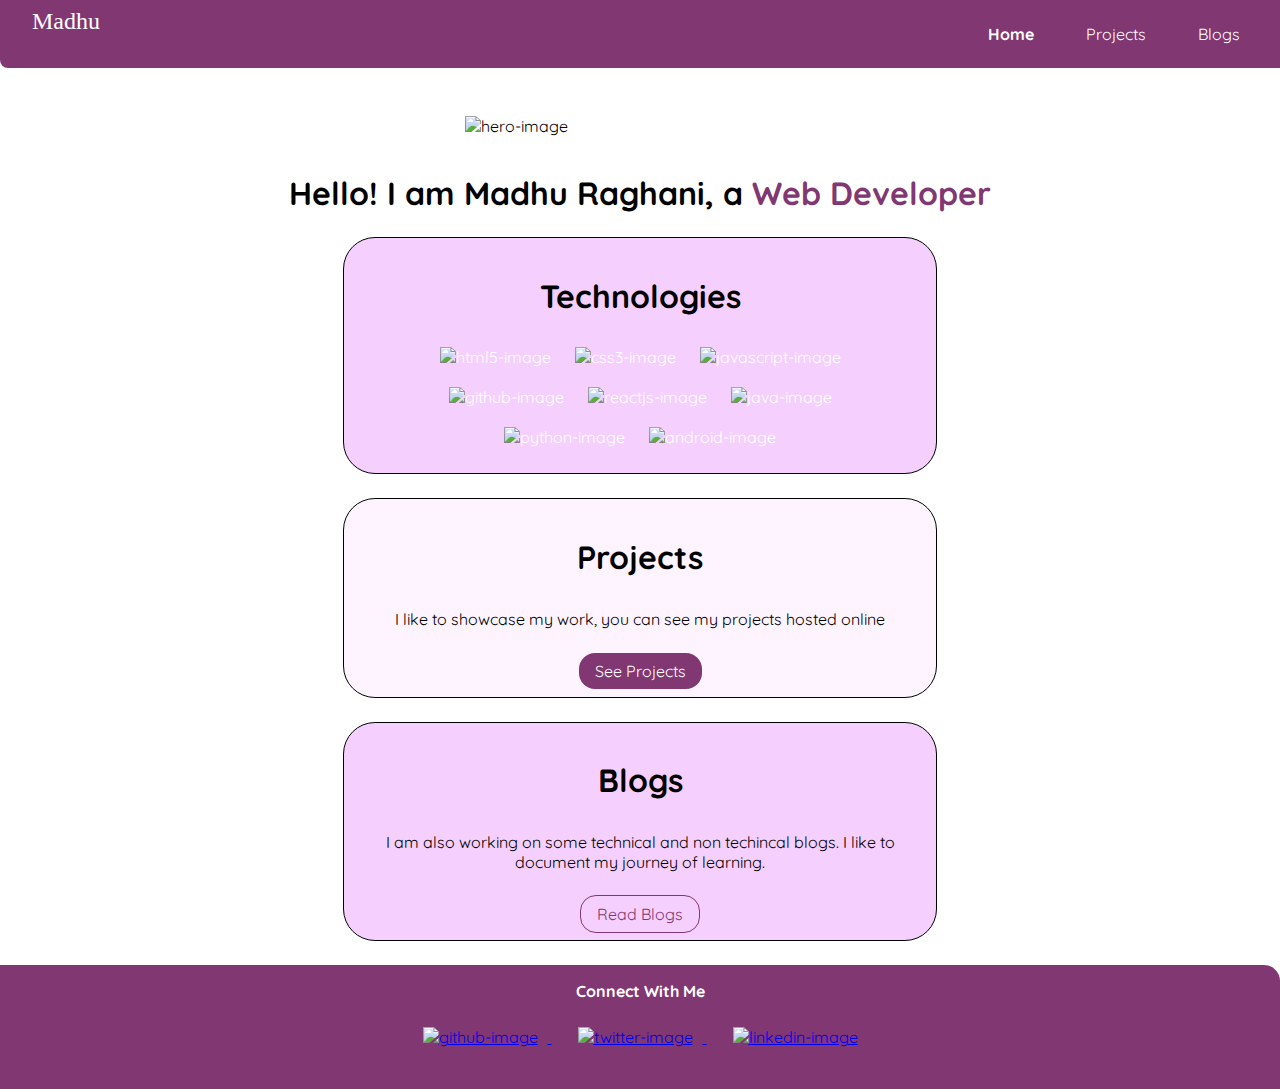
==== index.html @ e6771996 "Update: Centered Brand Name" ====
<!DOCTYPE html>
<html lang="en">
<head>
    <meta charset="UTF-8">
    <meta http-equiv="X-UA-Compatible" content="IE=edge">
    <meta name="viewport" content="width=device-width, initial-scale=1.0">
    <title>Home | Madhu</title>
    <link rel="stylesheet" href="/styles.css">
</head>
<body>

    <nav class="navigation conatiner">
        <div class="nav-brand">
            <a class="link" href="/index.html">Madhu</a>
        </div>
        <ul class="list-non-bullet nav-pills">
            <li class="list-item-inline">
                <a class="link link-active" href="/">Home</a>
            </li>
            <li class="list-item-inline">
                <a class="link" href="/projects.html">Projects</a>
            </li>
            <li class="list-item-inline">
                <a class="link" href="/blogs.html">Blogs</a>
            </li>
        </ul>
    </nav>

    <header>
        <img class="hero-img padding" src="/images/hero.svg" alt="hero-image">
        <h1 class="hero-heading">Hello! I am Madhu Raghani, a <span style="color: var(--primary-color);">Web Developer</span></h1>
    </header>

    <section class="section section-alt">
        <div class="container container-center">
            <h1>Technologies</h1>
            <img class="icons" style="color: var(--white-color);" src="/images/html5.svg" alt="html5-image">
            <img class="icons" style="color: var(--white-color);" src="/images/css3.svg" alt="css3-image">
            <img class="icons" style="color: var(--white-color);" src="/images/javascript.svg" alt="javascript-image">
            <img class="icons" style="color: var(--white-color);" src="/images/github-technology.svg" alt="github-image">
            <!-- <img class="icons" style="color: var(--white-color);" src="/images/nodejs.svg" alt="nodejs-image"> -->
            <img class="icons" style="color: var(--white-color);" src="/images/reactjs.svg" alt="reactjs-image">
            <img class="icons" style="color: var(--white-color);" src="/images/java.svg" alt="java-image">
            <img class="icons" style="color: var(--white-color);" src="/images/python.svg" alt="python-image">
            <img class="icons" style="color: var(--white-color);" src="/images/android.svg" alt="android-image">
        </div>
    </section>

    <section class="section section-alt-2">
        <div class="container container-center">
            <h1>Projects</h1>
            <p>
                I like to showcase my work, you can see my projects hosted online            
            </p>
            <a class="link link-primary" href="/projects.html">See Projects</a>
        </div>
    </section>

    <section class="section section-alt">
        <div class="container container-center">
            <h1>Blogs</h1>
            <p>
                I am also working on some technical and non techincal blogs. I like to document my journey of learning.
            </p>
            <a class="link link-secondary" href="/blogs.html">Read Blogs</a>
        </div>
    </section>

    <footer class="footer">
        <div class="footer-header">Connect With Me</div>
        <ul class="list-non-bullet">
            <li class="list-item-inline">
                <a target="_blank" href="https://github.com/RaghaniMadhu">
                    <img class="icons" src="/images/github.svg" alt="github-image">
                </a>
            </li>
            <li class="list-item-inline">
                <a target="_blank" href="https://twitter.com/MadhuRaghani">
                    <img class="icons" src="/images/twitter.svg" alt="twitter-image">
                </a>
            </li>
            <li class="list-item-inline">
                <a target="_blank" href="https://www.linkedin.com/in/madhu-raghani-28541a132/">
                    <img class="icons" src="/images/linkedin.svg" alt="linkedin-image">
                </a>
            </li>
        </ul>
    </footer>

</body>
</html>
---- styles.css ----
@import url('https://fonts.googleapis.com/css2?family=Quicksand:wght@400;700&display=swap');

@font-face {
    font-family: cursiveFont;
    src: url(/fonts/cursive.ttf);
}

:root{
    --primary-color:#813772;
    --secondary-color: #f5d0fe;
    --ternary-color:  #fdf4ff;
    --white-color: #fff;
    --black-color: #000;
}

body {
    font-family: 'Quicksand', sans-serif;
    margin: 0px auto;
}



hr{
    margin: 2rem 0rem;
}

.padding{
    padding-top: 3rem;
}

.margin-md{
    margin: 1rem;
}

/* container */
.container{
    padding: 0rem 1rem;
}

.container-center{
    text-align: center;
    margin: auto;
}

/* links */
.link{
    box-sizing: border-box;
    text-decoration: none;
    padding: 0.5rem 1rem;
    margin: 2rem auto;
}

.link-primary{
    max-width: 140px;
    background-color: var(--primary-color);
    color: var(--white-color);
    border-radius: 1rem;    
}

.link-secondary{
    max-width: 140px;
    color: var(--primary-color);
    border: 1px solid var(--primary-color);
    border-radius: 1rem;
}

/* lists */

.list-non-bullet{
    list-style: none;
}

.list-item-inline{
    display: inline;
    padding: 0rem 0.5rem;
}


/* navigation */

.navigation{
    background-color: var(--primary-color);
    color: var(--white-color);
    padding: 0.5rem 1rem;
    border-bottom-left-radius: 0.5rem;
}

.nav-brand{
    position: absolute;
    font-family: cursiveFont;
    font-size: x-large;
}

.navigation .link{
    color: var(--white-color);
}

.nav-pills{
    text-align: right;
}

.navigation .link-active{
    font-weight: bold;
}

.hero{
    padding: 2rem;
}

.hero-img{
    max-width: 350px;
    margin: auto;
    display: block;
}

.hero-heading{
    text-align: center;
    padding-top: 1rem;
    color: var(--gray-color);
}


.section{
    padding: 1rem;
    margin: 1.5rem auto;
    border-radius: 2rem;
    border: 1px solid var(--black-color);
    max-width: 35rem;
}

.section h1{
    text-align: center;
}

.section-alt{
    background-color: var(--secondary-color);
}

.section-alt-2{
    background-color: var(--ternary-color);

}

.section p{
    margin: 2rem auto;
}

article{
    display: contents;
}


/* projects grid */
/* .grid-container {
    display: grid;
    grid-template-columns: auto auto;
    padding: 10px;
  }

  .grid-item {
    padding: 20px;
   }  */

.footer{
    background-color: var(--primary-color);
    padding: 1rem 0.5rem;
    text-align: center;
    color: var(--white-color);
    border-top-right-radius: 1rem;
}

.footer .footer-header{
    font-weight: bold;
}

.footer .link{
    color: var(--white-color);
}

.footer ul{
    padding-inline-start: 0px;
}

.icons{
    padding: 10px;
    width: 50px;
    text-align: center;
    text-decoration: none;
}

.labels{
    max-width: 140px;
    background-color: var(--black-color);
    color: var(--white-color);
    border-radius: 50%;    
    margin-left: 0.5rem;
    padding: 0.5rem;
}

/** projects **/
.showcase-list {
    /* padding: 2rem; */
    border-radius: 1rem;
    text-align: center;
    margin: 3rem auto;
  }
  .showcase-list h1 {
    margin: 0.5rem;
  }
  
  .showcase-list p {
    padding-bottom: 1rem;
  }

@media (max-width: 900px) {
    body {
      max-width: 95%;
      width: 100%;
    }
  
    .list-item-inline {
      display: inline;
      padding: 0rem;
    }
  
    .container-center {
      width: auto;
    }
  
    .link-primary {
      display: block;
    }
  }
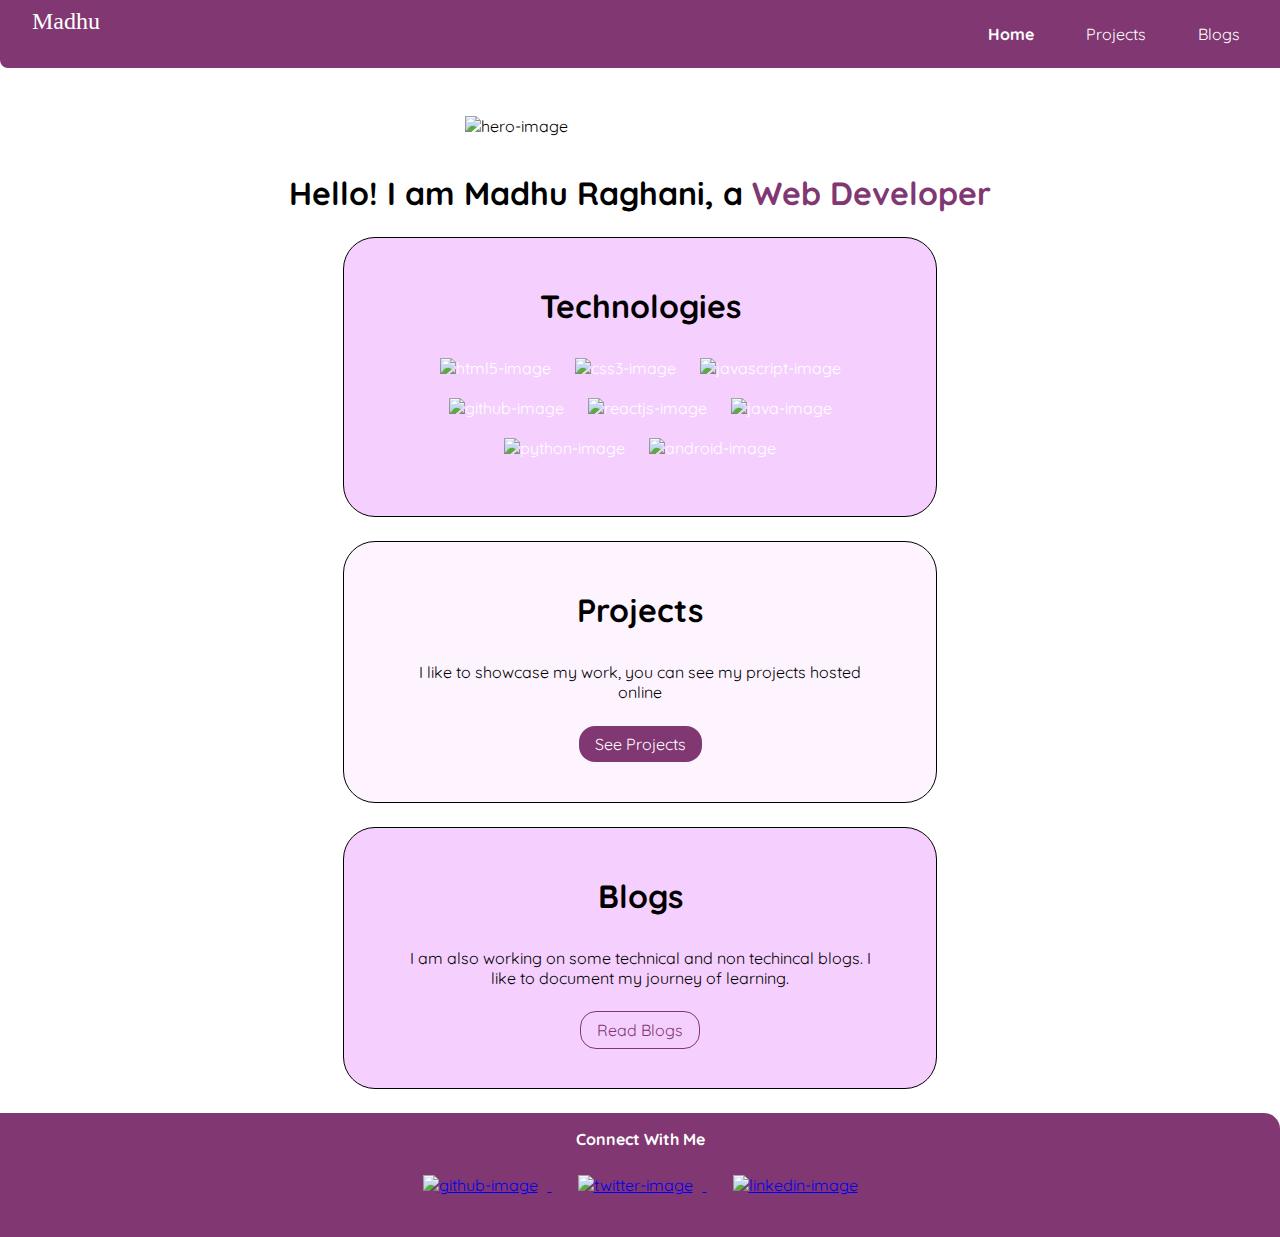
==== commit e40a9352: "Update: Added Dummy Blog" ====
--- a/index.html
+++ b/index.html
@@ -9,7 +9,7 @@
 </head>
 <body>
 
-    <nav class="navigation conatiner">
+    <nav class="navigation container">
         <div class="nav-brand">
             <a class="link" href="/index.html">Madhu</a>
         </div>
--- a/styles.css
+++ b/styles.css
@@ -21,7 +21,9 @@
 
 
 hr{
-    margin: 2rem 0rem;
+    margin: 2rem 2rem;
+    background-color: var(--primary-color);
+    height: 1px;
 }
 
 .padding{
@@ -39,7 +41,7 @@
 
 .container-center{
     text-align: center;
-    margin: auto;
+    margin: 2rem;
 }
 
 /* links */
@@ -146,7 +148,7 @@
 }
 
 article{
-    display: contents;
+    display: block;
 }
 
 
@@ -197,38 +199,29 @@
     padding: 0.5rem;
 }
 
-/** projects **/
-.showcase-list {
-    /* padding: 2rem; */
-    border-radius: 1rem;
-    text-align: center;
-    margin: 3rem auto;
-  }
-  .showcase-list h1 {
-    margin: 0.5rem;
-  }
-  
-  .showcase-list p {
-    padding-bottom: 1rem;
-  }
+.dummy-blog{
+    text-align: justify;
+    padding-inline: 2rem;
+    padding-bottom: 2rem;
+}
 
 @media (max-width: 900px) {
     body {
-      max-width: 95%;
-      width: 100%;
+        max-width: 95%;
+        width: 100%;
     }
   
     .list-item-inline {
-      display: inline;
-      padding: 0rem;
+        display: inline;
+        padding: 0rem;
     }
   
     .container-center {
-      width: auto;
+        width: auto;
     }
   
     .link-primary {
-      display: block;
+        display: block;
     }
   }
   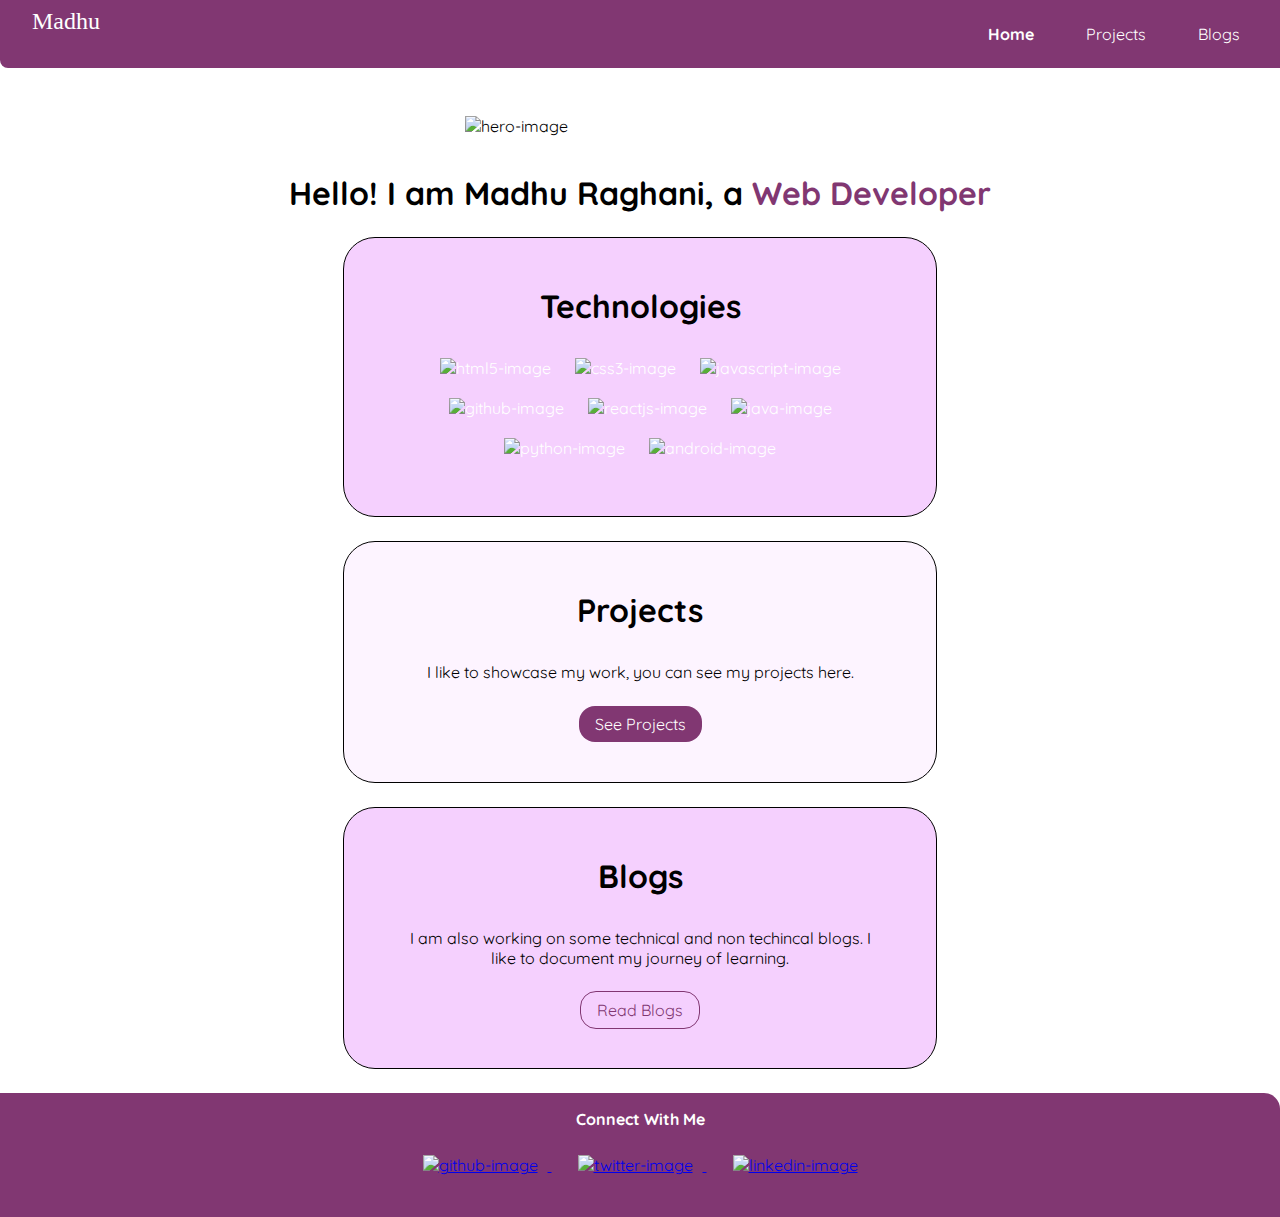
==== commit 71f69112: "Updated UserName to maintain consitency" ====
--- a/index.html
+++ b/index.html
@@ -1,91 +1,135 @@
 <!DOCTYPE html>
 <html lang="en">
-<head>
-    <meta charset="UTF-8">
-    <meta http-equiv="X-UA-Compatible" content="IE=edge">
-    <meta name="viewport" content="width=device-width, initial-scale=1.0">
-    <title>Home | Madhu</title>
-    <link rel="stylesheet" href="/styles.css">
-</head>
-<body>
-
+  <head>
+    <meta charset="UTF-8" />
+    <meta http-equiv="X-UA-Compatible" content="IE=edge" />
+    <meta name="viewport" content="width=device-width, initial-scale=1.0" />
+    <title>Madhu | Home</title>
+    <link rel="stylesheet" href="/styles.css" />
+  </head>
+  <body>
     <nav class="navigation container">
-        <div class="nav-brand">
-            <a class="link" href="/index.html">Madhu</a>
-        </div>
-        <ul class="list-non-bullet nav-pills">
-            <li class="list-item-inline">
-                <a class="link link-active" href="/">Home</a>
-            </li>
-            <li class="list-item-inline">
-                <a class="link" href="/projects.html">Projects</a>
-            </li>
-            <li class="list-item-inline">
-                <a class="link" href="/blogs.html">Blogs</a>
-            </li>
-        </ul>
+      <div class="nav-brand">
+        <a class="link" href="/index.html">Madhu</a>
+      </div>
+      <ul class="list-non-bullet nav-pills">
+        <li class="list-item-inline">
+          <a class="link link-active" href="/">Home</a>
+        </li>
+        <li class="list-item-inline">
+          <a class="link" href="/projects.html">Projects</a>
+        </li>
+        <li class="list-item-inline">
+          <a class="link" href="/blogs.html">Blogs</a>
+        </li>
+      </ul>
     </nav>
 
     <header>
-        <img class="hero-img padding" src="/images/hero.svg" alt="hero-image">
-        <h1 class="hero-heading">Hello! I am Madhu Raghani, a <span style="color: var(--primary-color);">Web Developer</span></h1>
+      <img class="hero-img padding" src="/images/hero.svg" alt="hero-image" />
+      <h1 class="hero-heading">
+        Hello! I am Madhu Raghani, a
+        <span style="color: var(--primary-color)">Web Developer</span>
+      </h1>
     </header>
 
     <section class="section section-alt">
-        <div class="container container-center">
-            <h1>Technologies</h1>
-            <img class="icons" style="color: var(--white-color);" src="/images/html5.svg" alt="html5-image">
-            <img class="icons" style="color: var(--white-color);" src="/images/css3.svg" alt="css3-image">
-            <img class="icons" style="color: var(--white-color);" src="/images/javascript.svg" alt="javascript-image">
-            <img class="icons" style="color: var(--white-color);" src="/images/github-technology.svg" alt="github-image">
-            <!-- <img class="icons" style="color: var(--white-color);" src="/images/nodejs.svg" alt="nodejs-image"> -->
-            <img class="icons" style="color: var(--white-color);" src="/images/reactjs.svg" alt="reactjs-image">
-            <img class="icons" style="color: var(--white-color);" src="/images/java.svg" alt="java-image">
-            <img class="icons" style="color: var(--white-color);" src="/images/python.svg" alt="python-image">
-            <img class="icons" style="color: var(--white-color);" src="/images/android.svg" alt="android-image">
-        </div>
+      <div class="container container-center">
+        <h1>Technologies</h1>
+        <img
+          class="icons"
+          style="color: var(--white-color)"
+          src="/images/html5.svg"
+          alt="html5-image"
+        />
+        <img
+          class="icons"
+          style="color: var(--white-color)"
+          src="/images/css3.svg"
+          alt="css3-image"
+        />
+        <img
+          class="icons"
+          style="color: var(--white-color)"
+          src="/images/javascript.svg"
+          alt="javascript-image"
+        />
+        <img
+          class="icons"
+          style="color: var(--white-color)"
+          src="/images/github-technology.svg"
+          alt="github-image"
+        />
+        <!-- <img class="icons" style="color: var(--white-color);" src="/images/nodejs.svg" alt="nodejs-image"> -->
+        <img
+          class="icons"
+          style="color: var(--white-color)"
+          src="/images/reactjs.svg"
+          alt="reactjs-image"
+        />
+        <img
+          class="icons"
+          style="color: var(--white-color)"
+          src="/images/java.svg"
+          alt="java-image"
+        />
+        <img
+          class="icons"
+          style="color: var(--white-color)"
+          src="/images/python.svg"
+          alt="python-image"
+        />
+        <img
+          class="icons"
+          style="color: var(--white-color)"
+          src="/images/android.svg"
+          alt="android-image"
+        />
+      </div>
     </section>
 
     <section class="section section-alt-2">
-        <div class="container container-center">
-            <h1>Projects</h1>
-            <p>
-                I like to showcase my work, you can see my projects hosted online            
-            </p>
-            <a class="link link-primary" href="/projects.html">See Projects</a>
-        </div>
+      <div class="container container-center">
+        <h1>Projects</h1>
+        <p>I like to showcase my work, you can see my projects here.</p>
+        <a class="link link-primary" href="/projects.html">See Projects</a>
+      </div>
     </section>
 
     <section class="section section-alt">
-        <div class="container container-center">
-            <h1>Blogs</h1>
-            <p>
-                I am also working on some technical and non techincal blogs. I like to document my journey of learning.
-            </p>
-            <a class="link link-secondary" href="/blogs.html">Read Blogs</a>
-        </div>
+      <div class="container container-center">
+        <h1>Blogs</h1>
+        <p>
+          I am also working on some technical and non techincal blogs. I like to
+          document my journey of learning.
+        </p>
+        <a class="link link-secondary" href="/blogs.html">Read Blogs</a>
+      </div>
     </section>
 
     <footer class="footer">
-        <div class="footer-header">Connect With Me</div>
-        <ul class="list-non-bullet">
-            <li class="list-item-inline">
-                <a target="_blank" href="https://github.com/RaghaniMadhu">
-                    <img class="icons" src="/images/github.svg" alt="github-image">
-                </a>
-            </li>
-            <li class="list-item-inline">
-                <a target="_blank" href="https://twitter.com/MadhuRaghani">
-                    <img class="icons" src="/images/twitter.svg" alt="twitter-image">
-                </a>
-            </li>
-            <li class="list-item-inline">
-                <a target="_blank" href="https://www.linkedin.com/in/madhu-raghani-28541a132/">
-                    <img class="icons" src="/images/linkedin.svg" alt="linkedin-image">
-                </a>
-            </li>
-        </ul>
+      <div class="footer-header">Connect With Me</div>
+      <ul class="list-non-bullet">
+        <li class="list-item-inline">
+          <a target="_blank" href="https://github.com/MadhuRaghani">
+            <img class="icons" src="/images/github.svg" alt="github-image" />
+          </a>
+        </li>
+        <li class="list-item-inline">
+          <a target="_blank" href="https://twitter.com/MadhuRaghani">
+            <img class="icons" src="/images/twitter.svg" alt="twitter-image" />
+          </a>
+        </li>
+        <li class="list-item-inline">
+          <a target="_blank" href="https://www.linkedin.com/in/madhuraghani/">
+            <img
+              class="icons"
+              src="/images/linkedin.svg"
+              alt="linkedin-image"
+            />
+          </a>
+        </li>
+      </ul>
     </footer>
-
-</body>
-</html>+  </body>
+</html>
